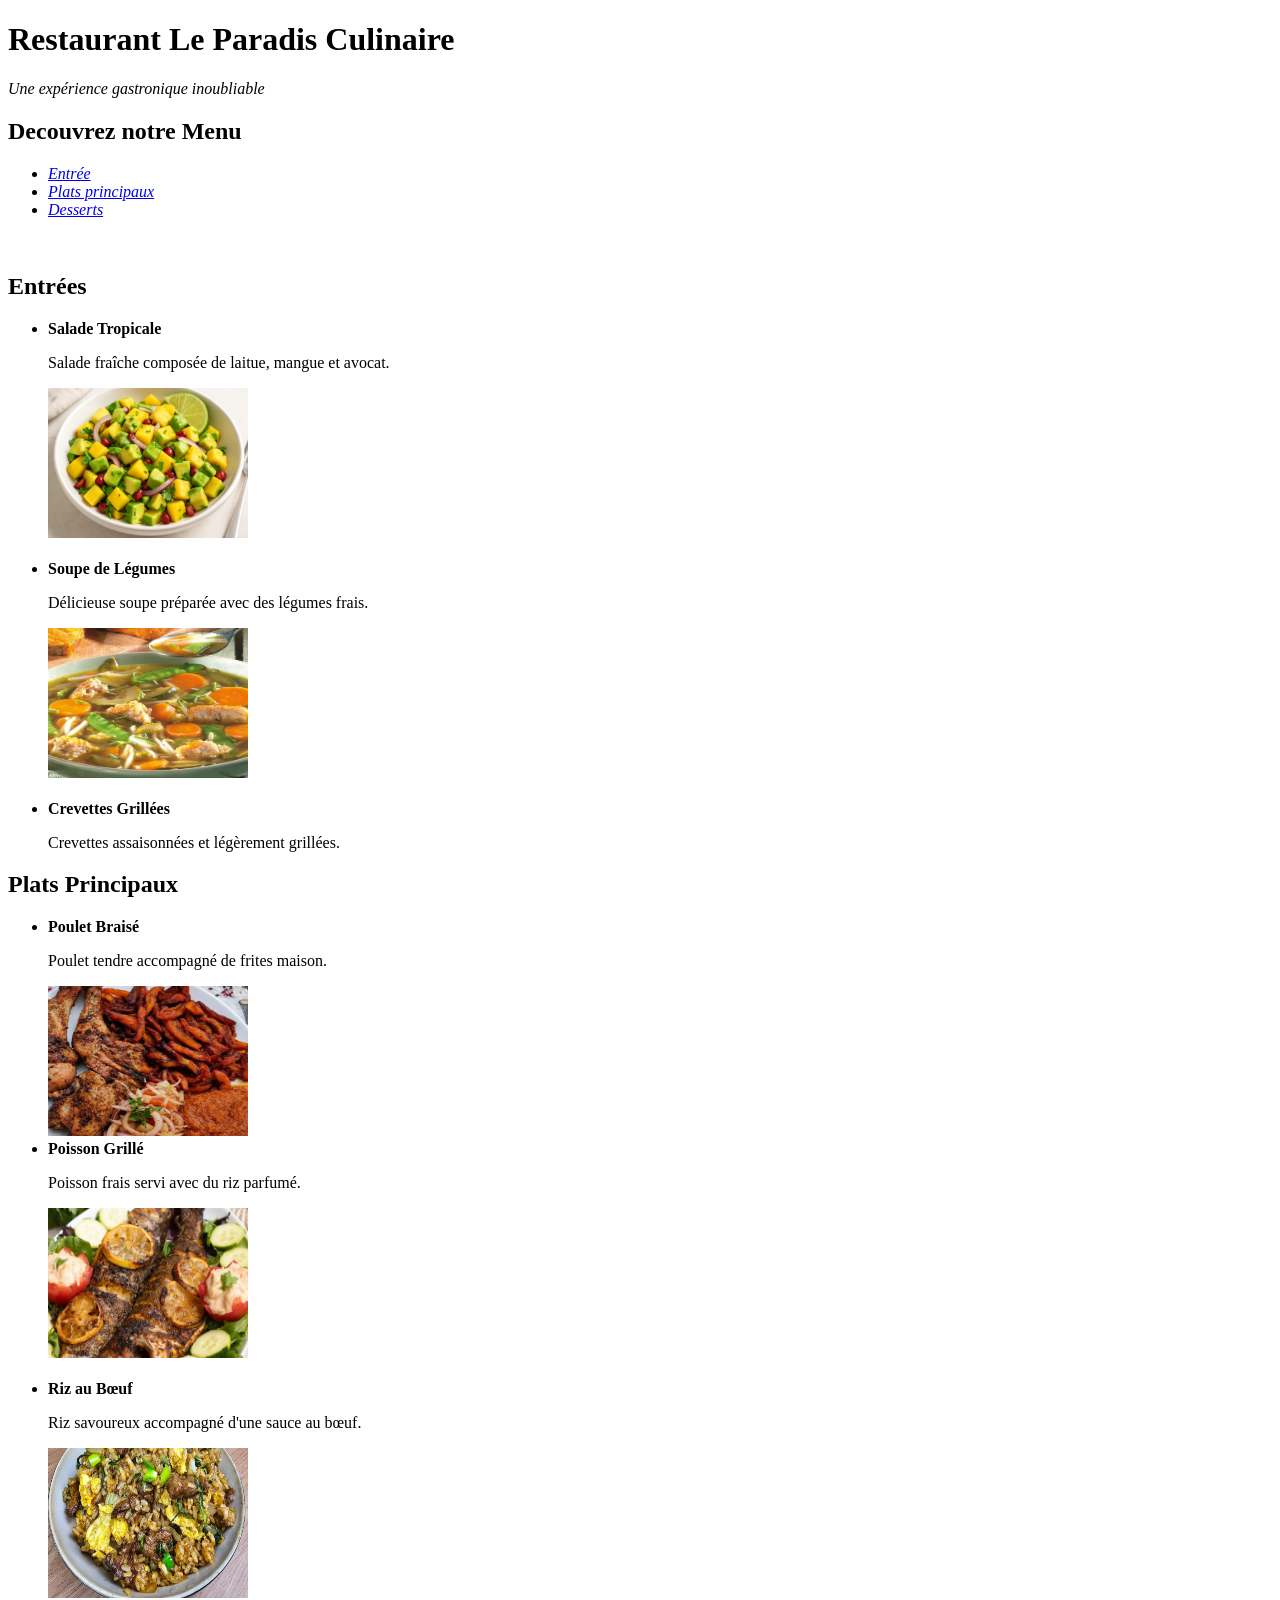
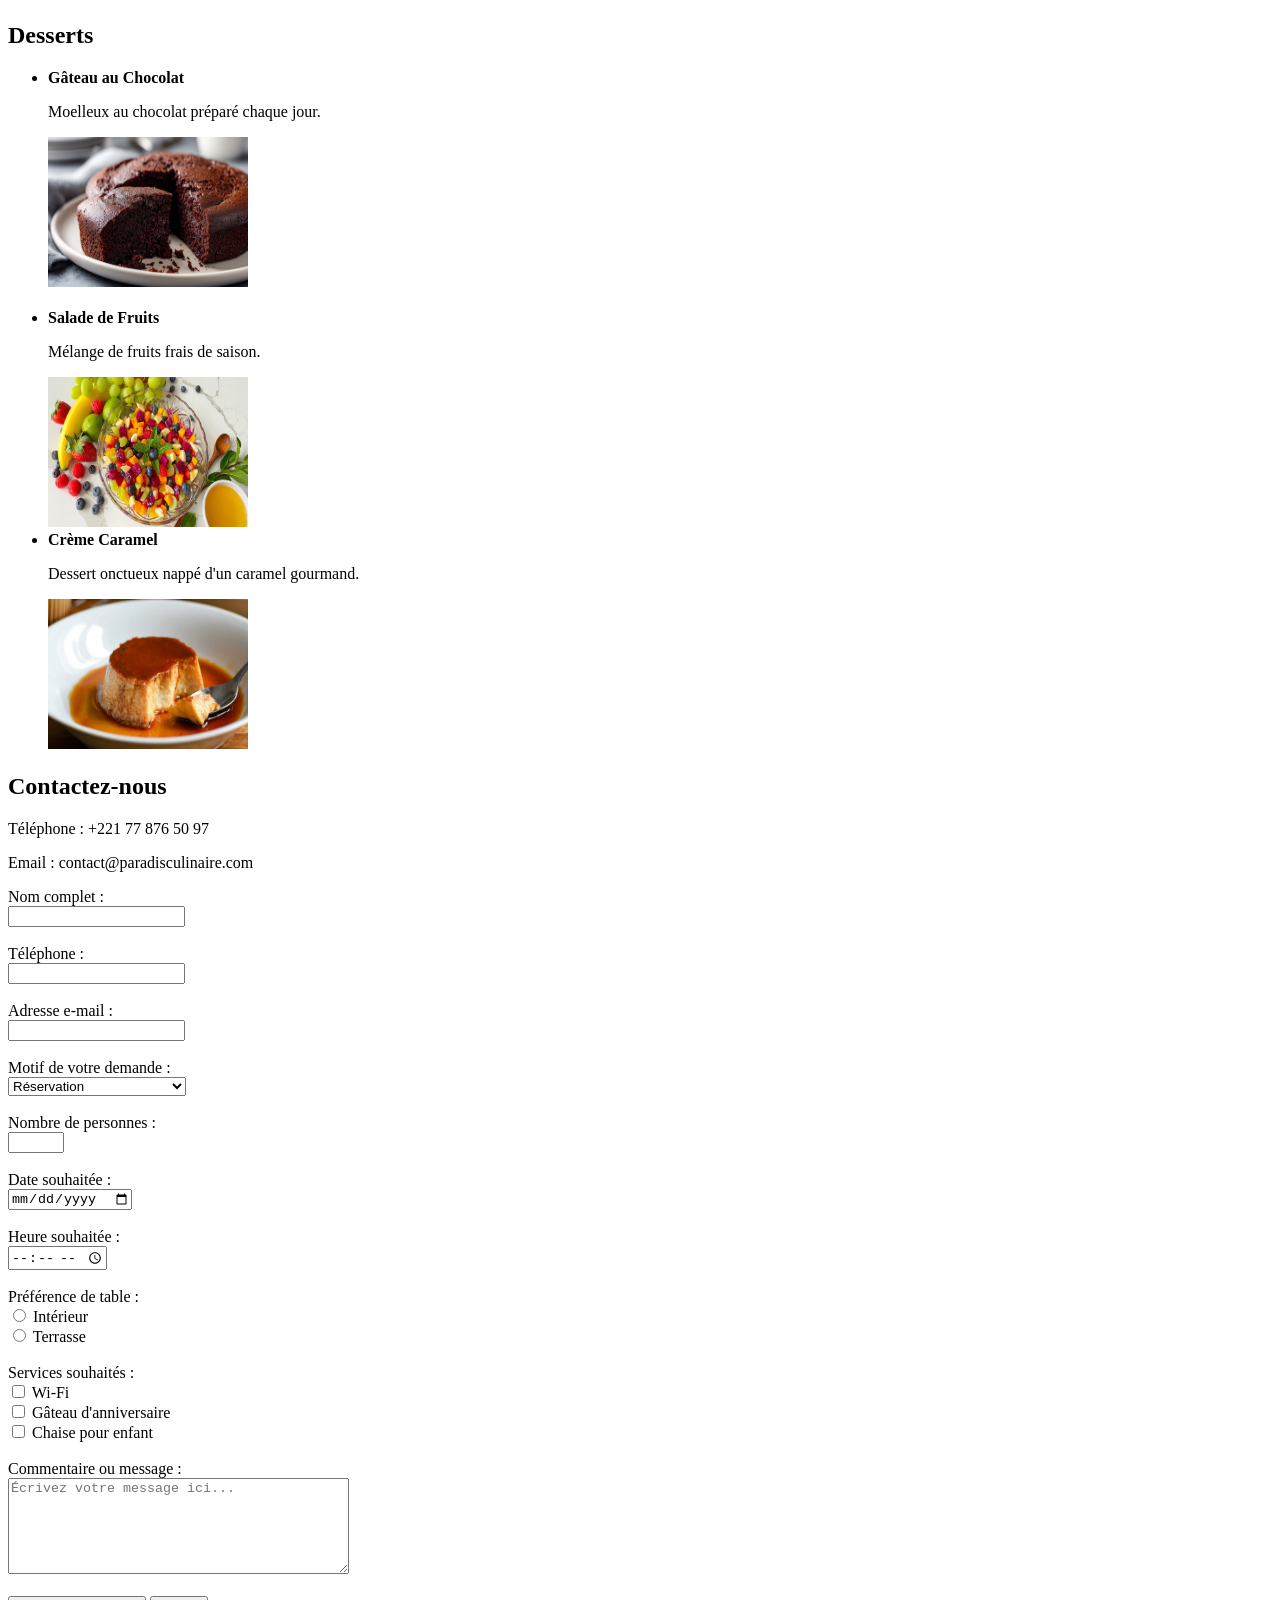
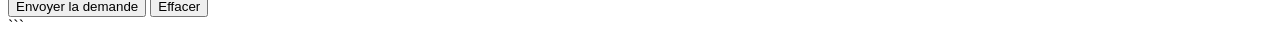
==== index.htm @ 418ba4bf "Mon 3em test" ====
<!DOCTYPE html>
<html lang="en">
<head>
    <meta charset="UTF-8">
    <meta name="viewport" content="width=device-width, initial-scale=1.0">
     <title>Restaurant Le Paradis Culinaire</title>
</head>

<body>

    <!-- Titre principal du restaurant -->
    <h1>Restaurant Le Paradis Culinaire</h1>
    <p><em>Une expérience gastronique inoubliable</em></p>
    

    <!-- La partie navigation -->
     <h2>Decouvrez notre Menu</h2>
        <ul>
            <li><a href="#entrées"><em>Entrée</em></a></li>
            <li><a href="#plats principaux"><em>Plats principaux</em></a></li>
            <li><a href="#desserts"><em>Desserts</em></a></li>
        </ul>

        
    <!-- première entrée -->
<br>
    <h2>Entrées</h2>

    <ul>
        <li>
            <strong>Salade Tropicale</strong><br>
            <p>Salade fraîche composée de laitue, mangue et avocat.</p>
        <img src="/salade mange avocat.jpg" width="200" height="150" alt="">
        </li>
<BR>
        <li>
            <strong>Soupe de Légumes</strong>
            <p>Délicieuse soupe préparée avec des légumes frais.</p>
        <img src="/soupe de legumes.jpg" width="200" height="150" alt="">
        </li>
<br>
        <li>
            <strong>Crevettes Grillées</strong>
            <p>Crevettes assaisonnées et légèrement grillées.</p>
        </li>
    </ul>

    <!-- deuxième entrée -->
    <h2>Plats Principaux</h2>

    <ul>
        <li>
            <strong>Poulet Braisé</strong>
            <p>Poulet tendre accompagné de frites maison.</p>
        <img src="/poulet braisé.jpg" width="200" height="150" alt="">
        </li>

        <li>
            <strong>Poisson Grillé</strong>
            <p>Poisson frais servi avec du riz parfumé.</p>
        <img src="/poisson grillé.jpg" width="200" height="150" alt="">
        </li>
        
        </li>

        <br>
        <li>
            <strong>Riz au Bœuf</strong>
            <p>Riz savoureux accompagné d'une sauce au bœuf.</p>
        <img src="/riz au boeuf.jpg" width="200" height="150" alt="">
        </li>
        </li>
    </ul>

    <!-- troisième entrée -->
    <h2>Desserts</h2>

    <ul>
        <li>
            <strong>Gâteau au Chocolat</strong>
            <p>Moelleux au chocolat préparé chaque jour.</p>
        <img src="/gateau au chocolat.jpg" width="200" height="150" alt="">
        </li>
        </li>
<br>
        <li>
            <strong>Salade de Fruits</strong>
            <p>Mélange de fruits frais de saison.</p>
        <img src="/salade fruit.jpg" width="200" height="150" alt="">
        </li>
        </li>

        <li>
            <strong>Crème Caramel</strong>
            <p>Dessert onctueux nappé d'un caramel gourmand.</p>
        <img src="/creme au lait.jpg" width="200" height="150" alt="">
        </li>
        </li>
    </ul>

    
    
</body>


<footer>

    <section>

        <h2>Contactez-nous</h2>

        <p>Téléphone : +221 77 876 50 97</p>
        <p>Email : contact@paradisculinaire.com</p>

        <form>

            <label for="nom">Nom complet :</label><br>
            <input type="text" id="nom" name="nom" required>

    

            <br><br>

            <label for="telephone">Téléphone :</label><br>
            <input type="tel" id="telephone" name="telephone">

            <br><br>

            <label for="email">Adresse e-mail :</label><br>
            <input type="email" id="email" name="email" required>

            <br><br>

            <label for="motif">Motif de votre demande :</label><br>

            <select id="motif" name="motif">

                <option>Réservation</option>

                <option>Demande d'information</option>

                <option>Anniversaire</option>

                <option>Organisation d'événement</option>

                <option>Autre</option>

            </select>

            <br><br>

            <label for="personnes">
                Nombre de personnes :
            </label><br>

            <input
                type="number"
                id="personnes"
                name="personnes"
                min="1"
                max="100"
            >

            <br><br>

            <label for="date">
                Date souhaitée :
            </label><br>

            <input
                type="date"
                id="date"
                name="date"
            >

            <br><br>

            <label for="heure">
                Heure souhaitée :
            </label><br>

            <input
                type="time"
                id="heure"
                name="heure"
            >

            <br><br>

            <label>
                Préférence de table :
            </label><br>

            <input
                type="radio"
                id="interieur"
                name="table"
                value="interieur"
            >

            <label for="interieur">
                Intérieur
            </label>

            <br>

            <input
                type="radio"
                id="terrasse"
                name="table"
                value="terrasse"
            >

            <label for="terrasse">
                Terrasse
            </label>

            <br><br>

            <label>
                Services souhaités :
            </label><br>

            <input
                type="checkbox"
                id="wifi"
                name="service"
                value="wifi"
            >

            <label for="wifi">
                Wi-Fi
            </label>

            <br>

            <input
                type="checkbox"
                id="anniversaire"
                name="service"
                value="anniversaire"
            >

            <label for="anniversaire">
                Gâteau d'anniversaire
            </label>

            <br>

            <input
                type="checkbox"
                id="enfant"
                name="service"
                value="enfant"
            >

            <label for="enfant">
                Chaise pour enfant
            </label>

            <br><br>

            <label for="commentaire">
                Commentaire ou message :
            </label><br>

            <textarea
                id="commentaire"
                name="commentaire"
                rows="6"
                cols="40"
                placeholder="Écrivez votre message ici..."
            ></textarea>

            <br><br>

            <input
                type="submit"
                value="Envoyer la demande">

            <input
                type="reset"
                value="Effacer"
            >

        </form>

    </section>

</footer>
```


</html>
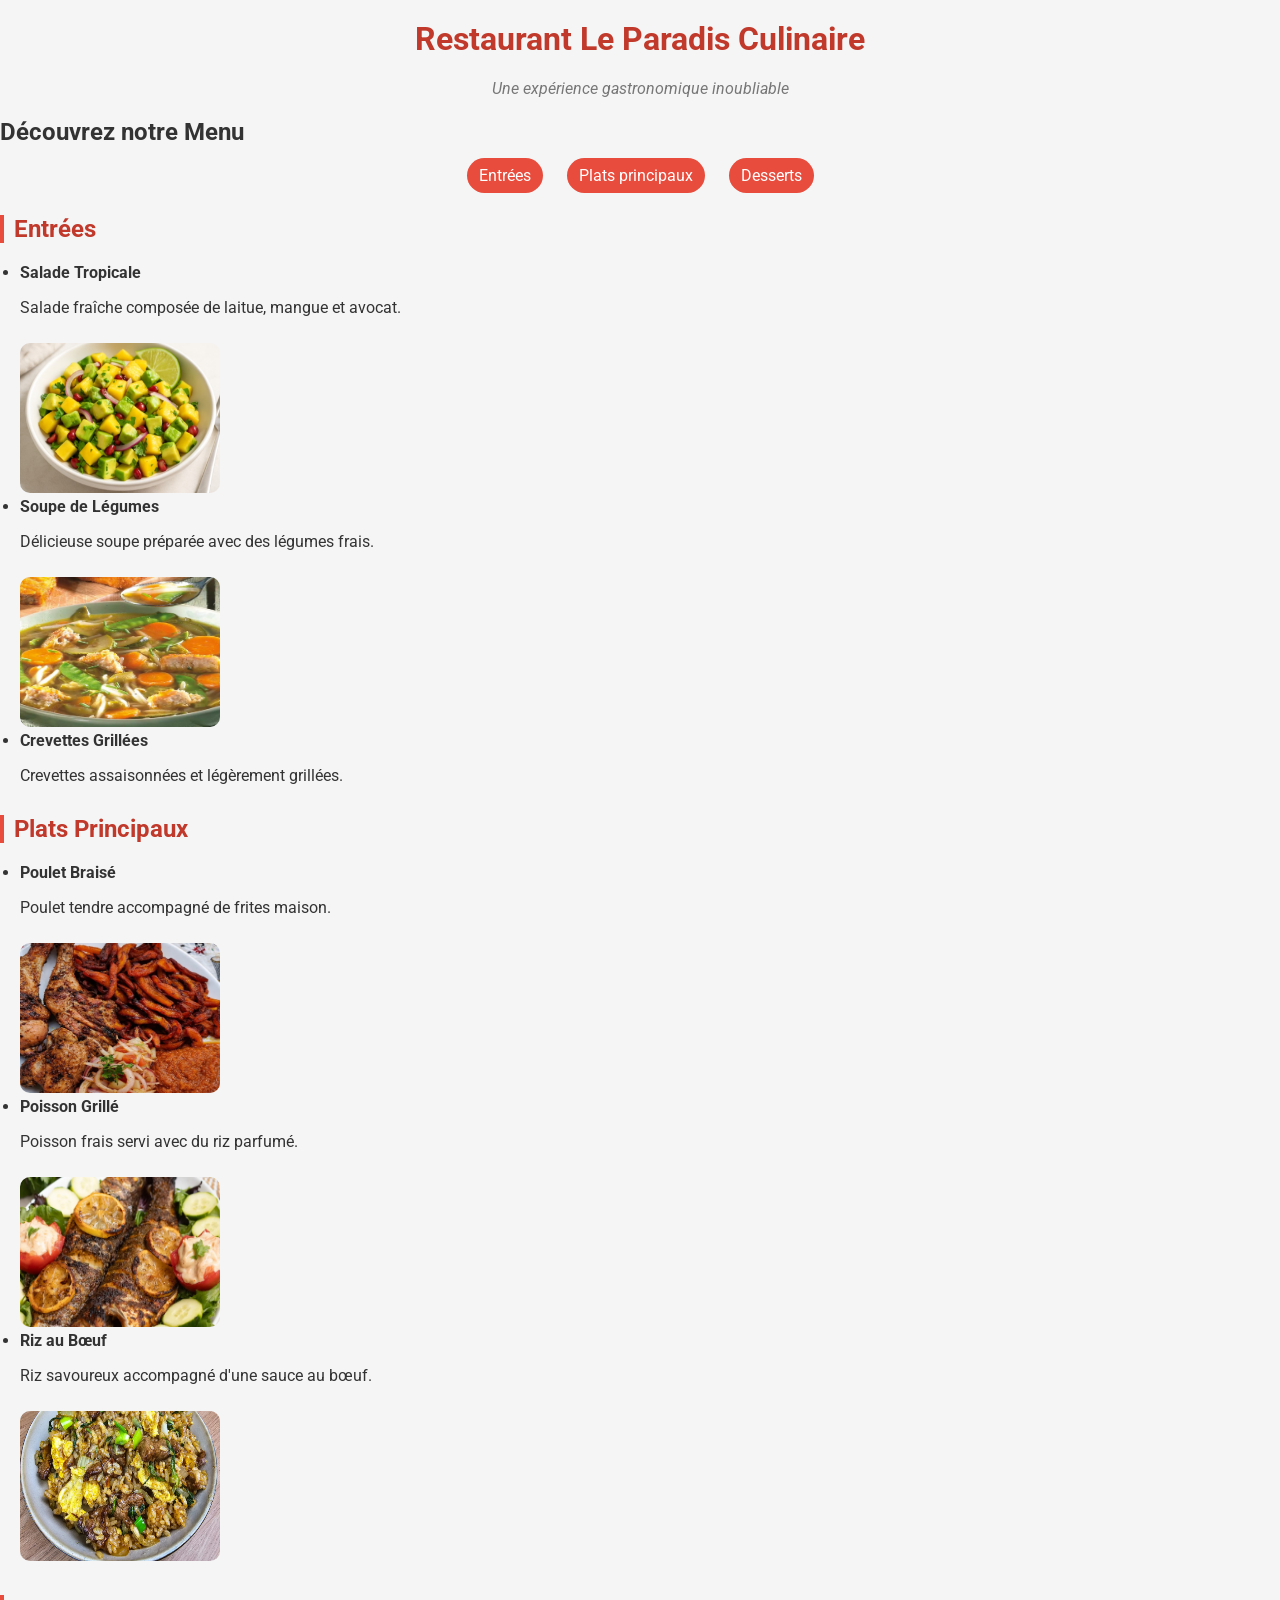
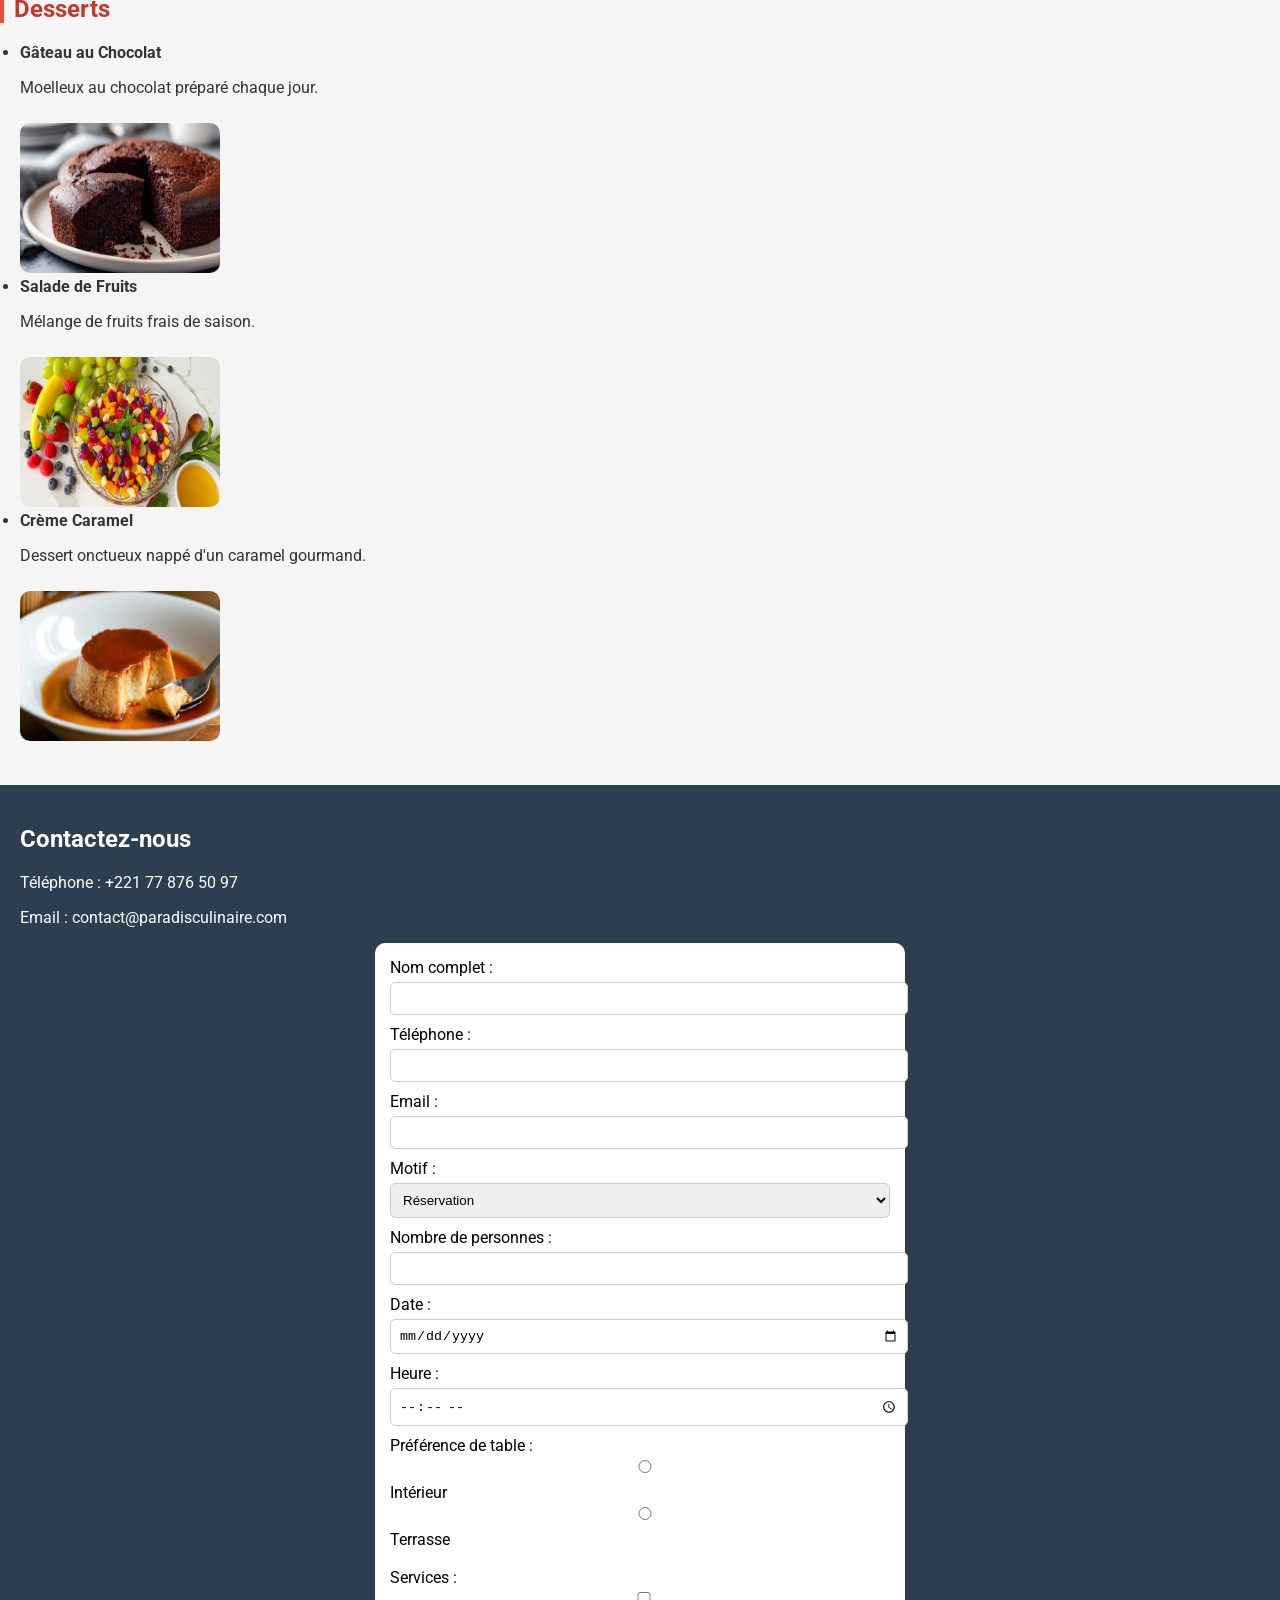
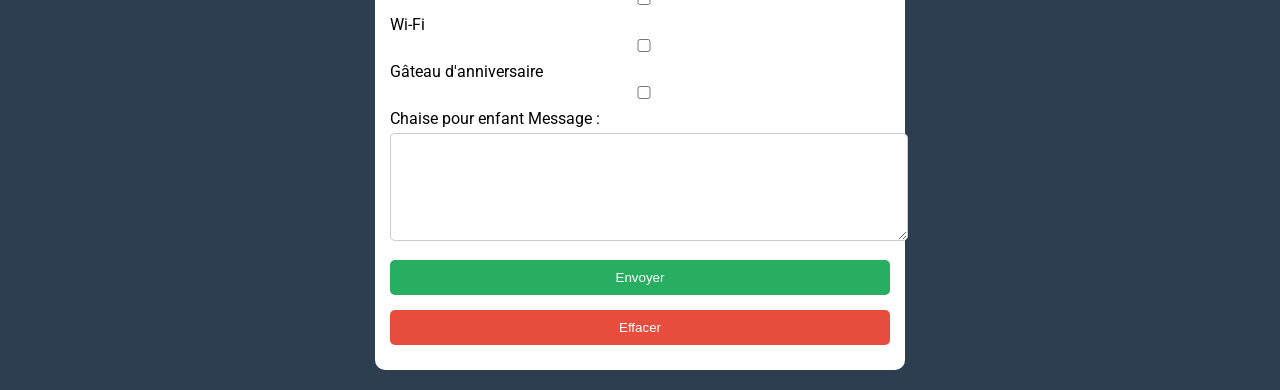
==== commit 2782e107: "Mon site restaurant" ====
--- a/index.htm
+++ b/index.htm
@@ -1,294 +1,165 @@
 <!DOCTYPE html>
-<html lang="en">
+<html lang="fr">
 <head>
     <meta charset="UTF-8">
     <meta name="viewport" content="width=device-width, initial-scale=1.0">
-     <title>Restaurant Le Paradis Culinaire</title>
+    <title>Restaurant Le Paradis Culinaire</title>
+    <link rel="stylesheet" href="styles.css">
 </head>
 
 <body>
+   
+<!-- Titre de la page -->
+<h1 id="resto" class="titre-principal">
+    Restaurant Le Paradis Culinaire
+</h1>
 
-    <!-- Titre principal du restaurant -->
-    <h1>Restaurant Le Paradis Culinaire</h1>
-    <p><em>Une expérience gastronique inoubliable</em></p>
-    
+<p class="culinaire sous-titre">
+    <em>Une expérience gastronomique inoubliable</em>
+</p>
 
-    <!-- La partie navigation -->
-     <h2>Decouvrez notre Menu</h2>
-        <ul>
-            <li><a href="#entrées"><em>Entrée</em></a></li>
-            <li><a href="#plats principaux"><em>Plats principaux</em></a></li>
-            <li><a href="#desserts"><em>Desserts</em></a></li>
-        </ul>
+<!-- Navigation -->
+<h2>Découvrez notre Menu</h2>
 
-        
-    <!-- première entrée -->
-<br>
-    <h2>Entrées</h2>
+<nav>
+    <ul>
+        <li><a href="#entrees">Entrées</a></li>
+        <li><a href="#plats-principaux">Plats principaux</a></li>
+        <li><a href="#desserts">Desserts</a></li>
+    </ul>
+</nav>
 
-    <ul>
-        <li>
-            <strong>Salade Tropicale</strong><br>
-            <p>Salade fraîche composée de laitue, mangue et avocat.</p>
+<!-- Entrées -->
+<h2 id="entrees" class="section-title">Entrées</h2>
+
+<ul>
+    <li>
+        <strong>Salade Tropicale</strong>
+        <p>Salade fraîche composée de laitue, mangue et avocat.</p>
         <img src="/salade mange avocat.jpg" width="200" height="150" alt="">
-        </li>
-<BR>
-        <li>
-            <strong>Soupe de Légumes</strong>
-            <p>Délicieuse soupe préparée avec des légumes frais.</p>
+    </li>
+
+    <li>
+        <strong>Soupe de Légumes</strong>
+        <p>Délicieuse soupe préparée avec des légumes frais.</p>
         <img src="/soupe de legumes.jpg" width="200" height="150" alt="">
-        </li>
-<br>
-        <li>
-            <strong>Crevettes Grillées</strong>
-            <p>Crevettes assaisonnées et légèrement grillées.</p>
-        </li>
-    </ul>
+    </li>
 
-    <!-- deuxième entrée -->
-    <h2>Plats Principaux</h2>
+    <li>
+        <strong>Crevettes Grillées</strong>
+        <p>Crevettes assaisonnées et légèrement grillées.</p>
+    </li>
+</ul>
 
-    <ul>
-        <li>
-            <strong>Poulet Braisé</strong>
-            <p>Poulet tendre accompagné de frites maison.</p>
+<!-- Plats principaux -->
+<h2 id="plats-principaux" class="section-title">Plats Principaux</h2>
+
+<ul>
+    <li>
+        <strong>Poulet Braisé</strong>
+        <p>Poulet tendre accompagné de frites maison.</p>
         <img src="/poulet braisé.jpg" width="200" height="150" alt="">
-        </li>
+    </li>
 
-        <li>
-            <strong>Poisson Grillé</strong>
-            <p>Poisson frais servi avec du riz parfumé.</p>
+    <li>
+        <strong>Poisson Grillé</strong>
+        <p>Poisson frais servi avec du riz parfumé.</p>
         <img src="/poisson grillé.jpg" width="200" height="150" alt="">
-        </li>
-        
-        </li>
+    </li>
 
-        <br>
-        <li>
-            <strong>Riz au Bœuf</strong>
-            <p>Riz savoureux accompagné d'une sauce au bœuf.</p>
+    <li>
+        <strong>Riz au Bœuf</strong>
+        <p>Riz savoureux accompagné d'une sauce au bœuf.</p>
         <img src="/riz au boeuf.jpg" width="200" height="150" alt="">
-        </li>
-        </li>
-    </ul>
+    </li>
+</ul>
 
-    <!-- troisième entrée -->
-    <h2>Desserts</h2>
+<!-- Les desserts -->
+<h2 id="desserts" class="section-title">Desserts</h2>
 
-    <ul>
-        <li>
-            <strong>Gâteau au Chocolat</strong>
-            <p>Moelleux au chocolat préparé chaque jour.</p>
+<ul>
+    <li>
+        <strong>Gâteau au Chocolat</strong>
+        <p>Moelleux au chocolat préparé chaque jour.</p>
         <img src="/gateau au chocolat.jpg" width="200" height="150" alt="">
-        </li>
-        </li>
-<br>
-        <li>
-            <strong>Salade de Fruits</strong>
-            <p>Mélange de fruits frais de saison.</p>
+    </li>
+
+    <li>
+        <strong>Salade de Fruits</strong>
+        <p>Mélange de fruits frais de saison.</p>
         <img src="/salade fruit.jpg" width="200" height="150" alt="">
-        </li>
-        </li>
+    </li>
 
-        <li>
-            <strong>Crème Caramel</strong>
-            <p>Dessert onctueux nappé d'un caramel gourmand.</p>
+    <li>
+        <strong>Crème Caramel</strong>
+        <p>Dessert onctueux nappé d'un caramel gourmand.</p>
         <img src="/creme au lait.jpg" width="200" height="150" alt="">
-        </li>
-        </li>
-    </ul>
+    </li>
+</ul>
 
-    
-    
-</body>
-
-
+<!-- Pied de la page -->
 <footer>
 
-    <section>
+<section>
 
-        <h2>Contactez-nous</h2>
+    <h2>Contactez-nous</h2>
 
-        <p>Téléphone : +221 77 876 50 97</p>
-        <p>Email : contact@paradisculinaire.com</p>
+    <p>Téléphone : +221 77 876 50 97</p>
+    <p>Email : contact@paradisculinaire.com</p>
 
-        <form>
+    <form>
 
-            <label for="nom">Nom complet :</label><br>
-            <input type="text" id="nom" name="nom" required>
+        <label>Nom complet :</label>
+        <input type="text" required>
 
-    
+        <label>Téléphone :</label>
+        <input type="tel">
 
-            <br><br>
+        <label>Email :</label>
+        <input type="email" required>
 
-            <label for="telephone">Téléphone :</label><br>
-            <input type="tel" id="telephone" name="telephone">
+        <label>Motif :</label>
+        <select>
+            <option>Réservation</option>
+            <option>Demande d'information</option>
+            <option>Anniversaire</option>
+            <option>Organisation d'événement</option>
+            <option>Autre</option>
+        </select>
 
-            <br><br>
+        <label>Nombre de personnes :</label>
+        <input type="number" min="1" max="100">
 
-            <label for="email">Adresse e-mail :</label><br>
-            <input type="email" id="email" name="email" required>
+        <label>Date :</label>
+        <input type="date">
 
-            <br><br>
+        <label>Heure :</label>
+        <input type="time">
 
-            <label for="motif">Motif de votre demande :</label><br>
+        <label>Préférence de table :</label><br>
 
-            <select id="motif" name="motif">
+        <input type="radio" name="table"> Intérieur
+        <input type="radio" name="table"> Terrasse
 
-                <option>Réservation</option>
+        <br><br>
 
-                <option>Demande d'information</option>
+        <label>Services :</label><br>
 
-                <option>Anniversaire</option>
+        <input type="checkbox"> Wi-Fi
+        <input type="checkbox"> Gâteau d'anniversaire
+        <input type="checkbox"> Chaise pour enfant
 
-                <option>Organisation d'événement</option>
+        <label>Message :</label>
+        <textarea rows="6" cols="40"></textarea>
 
-                <option>Autre</option>
+        <input type="submit" value="Envoyer">
+        <input type="reset" value="Effacer">
 
-            </select>
+    </form>
 
-            <br><br>
-
-            <label for="personnes">
-                Nombre de personnes :
-            </label><br>
-
-            <input
-                type="number"
-                id="personnes"
-                name="personnes"
-                min="1"
-                max="100"
-            >
-
-            <br><br>
-
-            <label for="date">
-                Date souhaitée :
-            </label><br>
-
-            <input
-                type="date"
-                id="date"
-                name="date"
-            >
-
-            <br><br>
-
-            <label for="heure">
-                Heure souhaitée :
-            </label><br>
-
-            <input
-                type="time"
-                id="heure"
-                name="heure"
-            >
-
-            <br><br>
-
-            <label>
-                Préférence de table :
-            </label><br>
-
-            <input
-                type="radio"
-                id="interieur"
-                name="table"
-                value="interieur"
-            >
-
-            <label for="interieur">
-                Intérieur
-            </label>
-
-            <br>
-
-            <input
-                type="radio"
-                id="terrasse"
-                name="table"
-                value="terrasse"
-            >
-
-            <label for="terrasse">
-                Terrasse
-            </label>
-
-            <br><br>
-
-            <label>
-                Services souhaités :
-            </label><br>
-
-            <input
-                type="checkbox"
-                id="wifi"
-                name="service"
-                value="wifi"
-            >
-
-            <label for="wifi">
-                Wi-Fi
-            </label>
-
-            <br>
-
-            <input
-                type="checkbox"
-                id="anniversaire"
-                name="service"
-                value="anniversaire"
-            >
-
-            <label for="anniversaire">
-                Gâteau d'anniversaire
-            </label>
-
-            <br>
-
-            <input
-                type="checkbox"
-                id="enfant"
-                name="service"
-                value="enfant"
-            >
-
-            <label for="enfant">
-                Chaise pour enfant
-            </label>
-
-            <br><br>
-
-            <label for="commentaire">
-                Commentaire ou message :
-            </label><br>
-
-            <textarea
-                id="commentaire"
-                name="commentaire"
-                rows="6"
-                cols="40"
-                placeholder="Écrivez votre message ici..."
-            ></textarea>
-
-            <br><br>
-
-            <input
-                type="submit"
-                value="Envoyer la demande">
-
-            <input
-                type="reset"
-                value="Effacer"
-            >
-
-        </form>
-
-    </section>
+</section>
 
 </footer>
-```
 
-
+</body>
 </html>
--- a/styles.css
+++ b/styles.css
@@ -0,0 +1,112 @@
+
+/* POLICE ROBOTO */
+@import url('https://fonts.googleapis.com/css2?family=Roboto&display=swap');
+
+/* STYLE GLOBAL */
+body {
+    font-family: "Roboto", sans-serif;
+    margin: 0;
+    padding: 0;
+    background-color: #f5f5f5;
+    color: #333;
+}
+
+/* TITRE PRINCIPAL */
+.titre-principal {
+    text-align: center;
+    color: #c0392b;
+    margin-top: 20px;
+}
+
+/* SOUS-TITRE */
+.sous-titre {
+    text-align: center;
+    color: #777;
+    margin-bottom: 20px;
+}
+
+/* NAVIGATION INLINE */
+nav ul {
+    list-style: none;
+    text-align: center;
+    padding: 0;
+}
+
+nav ul li {
+    display: inline;
+    margin: 0 10px;
+}
+
+nav ul li a {
+    text-decoration: none;
+    background-color: #e74c3c;
+    color: white;
+    padding: 8px 12px;
+    border-radius: 20px;
+}
+
+/* TITRES SECTIONS */
+.section-title {
+    color: #c0392b;
+    margin-top: 30px;
+    border-left: 4px solid #e74c3c;
+    padding-left: 10px;
+}
+
+/* LISTES */
+ul {
+    padding-left: 20px;
+}
+
+/* IMAGES */
+img {
+    border-radius: 10px;
+    margin-top: 10px;
+}
+
+/* FOOTER */
+footer {
+    background-color: #2c3e50;
+    color: white;
+    padding: 20px;
+    margin-top: 40px;
+}
+
+/* FORMULAIRE */
+footer form {
+    background-color: white;
+    color: black;
+    padding: 15px;
+    border-radius: 10px;
+    max-width: 500px;
+    margin: auto;
+}
+
+/* CHAMPS */
+footer input,
+footer select,
+footer textarea {
+    width: 100%;
+    padding: 8px;
+    margin-top: 5px;
+    margin-bottom: 10px;
+    border: 1px solid #ccc;
+    border-radius: 5px;
+}
+
+/* BOUTONS */
+footer input[type="submit"] {
+    background-color: #27ae60;
+    color: white;
+    border: none;
+    padding: 10px;
+    cursor: pointer;
+}
+
+footer input[type="reset"] {
+    background-color: #e74c3c;
+    color: white;
+    border: none;
+    padding: 10px;
+    cursor: pointer;
+}
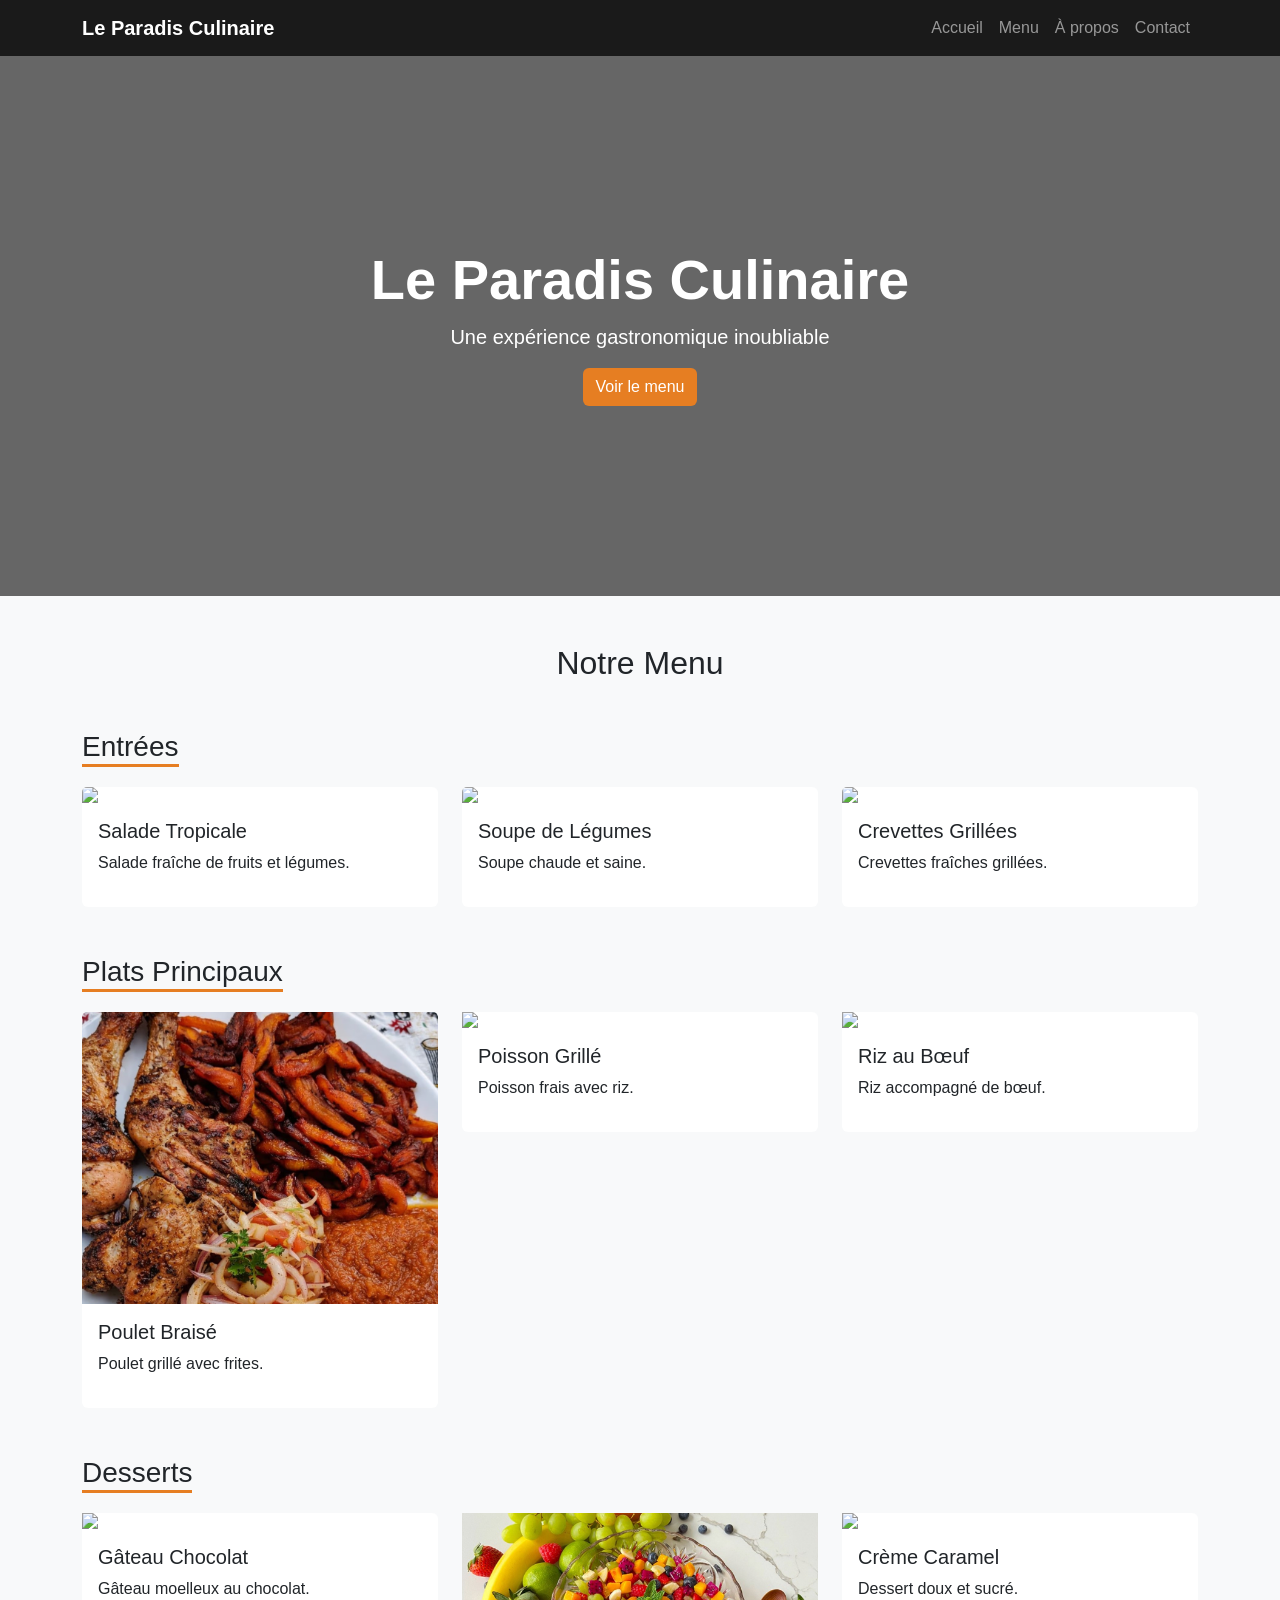
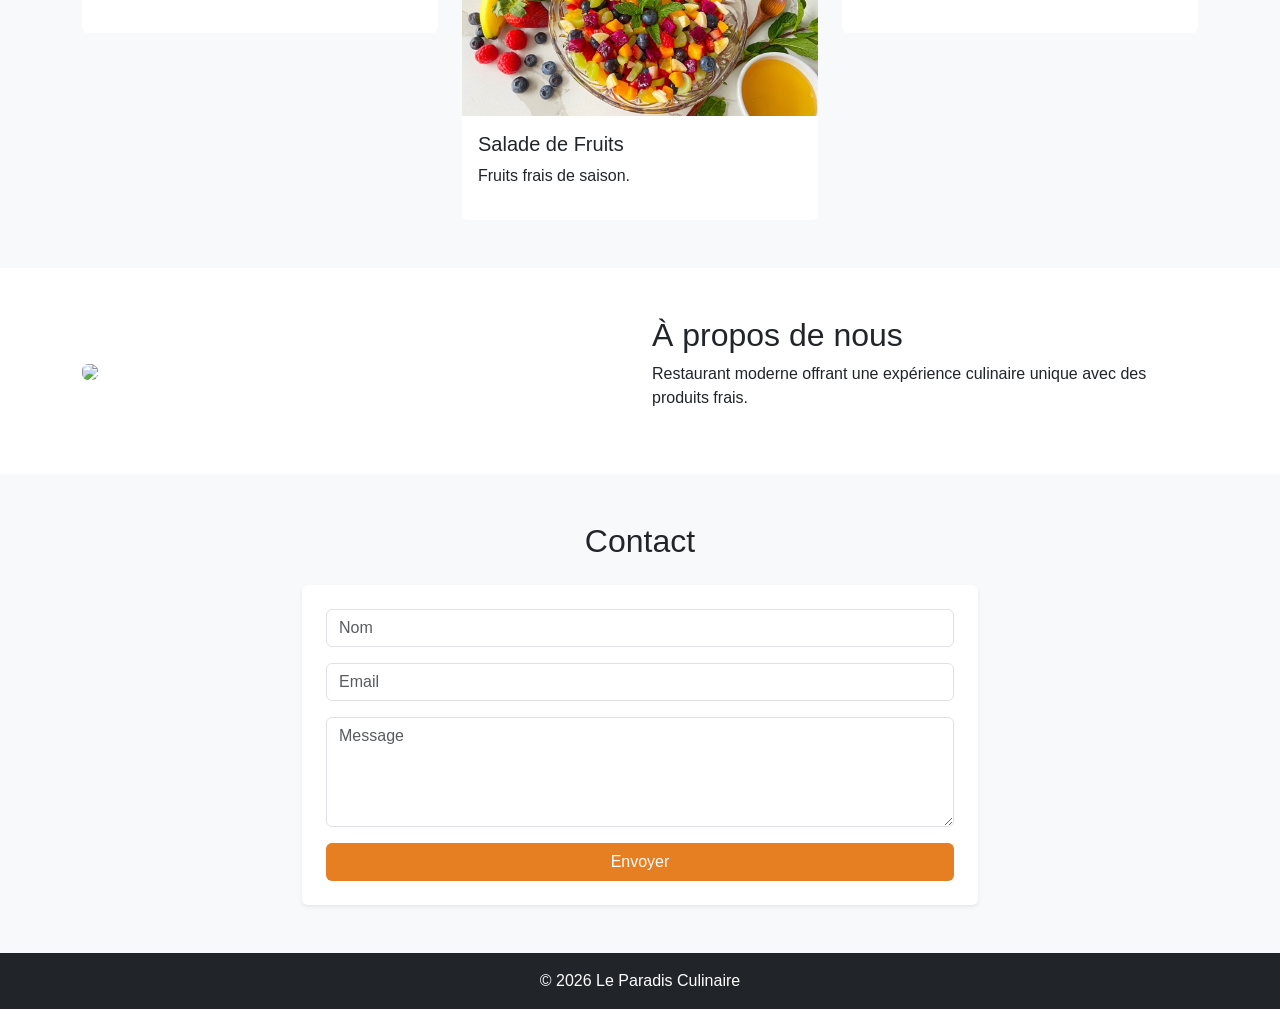
==== commit 17b95edf: "test5" ====
--- a/index.htm
+++ b/index.htm
@@ -3,163 +3,208 @@
 <head>
     <meta charset="UTF-8">
     <meta name="viewport" content="width=device-width, initial-scale=1.0">
-    <title>Restaurant Le Paradis Culinaire</title>
+    <title>Le Paradis Culinaire</title>
+
+    <!-- Bootstrap -->
+    <link href="https://cdn.jsdelivr.net/npm/bootstrap@5.3.3/dist/css/bootstrap.min.css" rel="stylesheet">
+
+    <!-- CSS personnel -->
     <link rel="stylesheet" href="styles.css">
 </head>
 
 <body>
-   
-<!-- Titre de la page -->
-<h1 id="resto" class="titre-principal">
-    Restaurant Le Paradis Culinaire
-</h1>
-
-<p class="culinaire sous-titre">
-    <em>Une expérience gastronomique inoubliable</em>
-</p>
-
-<!-- Navigation -->
-<h2>Découvrez notre Menu</h2>
-
-<nav>
-    <ul>
-        <li><a href="#entrees">Entrées</a></li>
-        <li><a href="#plats-principaux">Plats principaux</a></li>
-        <li><a href="#desserts">Desserts</a></li>
-    </ul>
+
+<!-- NAVBAR -->
+<nav class="navbar navbar-expand-lg navbar-dark bg-dark sticky-top">
+    <div class="container">
+        <a class="navbar-brand fw-bold" href="#hero">Le Paradis Culinaire</a>
+
+        <button class="navbar-toggler" type="button" data-bs-toggle="collapse" data-bs-target="#menuNav">
+            <span class="navbar-toggler-icon"></span>
+        </button>
+
+        <div class="collapse navbar-collapse" id="menuNav">
+            <ul class="navbar-nav ms-auto">
+                <li class="nav-item"><a class="nav-link" href="#hero">Accueil</a></li>
+                <li class="nav-item"><a class="nav-link" href="#menu">Menu</a></li>
+                <li class="nav-item"><a class="nav-link" href="#about">À propos</a></li>
+                <li class="nav-item"><a class="nav-link" href="#contact">Contact</a></li>
+            </ul>
+        </div>
+    </div>
 </nav>
 
-<!-- Entrées -->
-<h2 id="entrees" class="section-title">Entrées</h2>
-
-<ul>
-    <li>
-        <strong>Salade Tropicale</strong>
-        <p>Salade fraîche composée de laitue, mangue et avocat.</p>
-        <img src="/salade mange avocat.jpg" width="200" height="150" alt="">
-    </li>
-
-    <li>
-        <strong>Soupe de Légumes</strong>
-        <p>Délicieuse soupe préparée avec des légumes frais.</p>
-        <img src="/soupe de legumes.jpg" width="200" height="150" alt="">
-    </li>
-
-    <li>
-        <strong>Crevettes Grillées</strong>
-        <p>Crevettes assaisonnées et légèrement grillées.</p>
-    </li>
-</ul>
-
-<!-- Plats principaux -->
-<h2 id="plats-principaux" class="section-title">Plats Principaux</h2>
-
-<ul>
-    <li>
-        <strong>Poulet Braisé</strong>
-        <p>Poulet tendre accompagné de frites maison.</p>
-        <img src="/poulet braisé.jpg" width="200" height="150" alt="">
-    </li>
-
-    <li>
-        <strong>Poisson Grillé</strong>
-        <p>Poisson frais servi avec du riz parfumé.</p>
-        <img src="/poisson grillé.jpg" width="200" height="150" alt="">
-    </li>
-
-    <li>
-        <strong>Riz au Bœuf</strong>
-        <p>Riz savoureux accompagné d'une sauce au bœuf.</p>
-        <img src="/riz au boeuf.jpg" width="200" height="150" alt="">
-    </li>
-</ul>
-
-<!-- Les desserts -->
-<h2 id="desserts" class="section-title">Desserts</h2>
-
-<ul>
-    <li>
-        <strong>Gâteau au Chocolat</strong>
-        <p>Moelleux au chocolat préparé chaque jour.</p>
-        <img src="/gateau au chocolat.jpg" width="200" height="150" alt="">
-    </li>
-
-    <li>
-        <strong>Salade de Fruits</strong>
-        <p>Mélange de fruits frais de saison.</p>
-        <img src="/salade fruit.jpg" width="200" height="150" alt="">
-    </li>
-
-    <li>
-        <strong>Crème Caramel</strong>
-        <p>Dessert onctueux nappé d'un caramel gourmand.</p>
-        <img src="/creme au lait.jpg" width="200" height="150" alt="">
-    </li>
-</ul>
-
-<!-- Pied de la page -->
-<footer>
-
-<section>
-
-    <h2>Contactez-nous</h2>
-
-    <p>Téléphone : +221 77 876 50 97</p>
-    <p>Email : contact@paradisculinaire.com</p>
-
-    <form>
-
-        <label>Nom complet :</label>
-        <input type="text" required>
-
-        <label>Téléphone :</label>
-        <input type="tel">
-
-        <label>Email :</label>
-        <input type="email" required>
-
-        <label>Motif :</label>
-        <select>
-            <option>Réservation</option>
-            <option>Demande d'information</option>
-            <option>Anniversaire</option>
-            <option>Organisation d'événement</option>
-            <option>Autre</option>
-        </select>
-
-        <label>Nombre de personnes :</label>
-        <input type="number" min="1" max="100">
-
-        <label>Date :</label>
-        <input type="date">
-
-        <label>Heure :</label>
-        <input type="time">
-
-        <label>Préférence de table :</label><br>
-
-        <input type="radio" name="table"> Intérieur
-        <input type="radio" name="table"> Terrasse
-
-        <br><br>
-
-        <label>Services :</label><br>
-
-        <input type="checkbox"> Wi-Fi
-        <input type="checkbox"> Gâteau d'anniversaire
-        <input type="checkbox"> Chaise pour enfant
-
-        <label>Message :</label>
-        <textarea rows="6" cols="40"></textarea>
-
-        <input type="submit" value="Envoyer">
-        <input type="reset" value="Effacer">
-
-    </form>
-
+<!-- HERO -->
+<header id="hero" class="hero-section d-flex align-items-center text-center text-white">
+    <div class="container">
+        <h1 class="display-4 fw-bold">Le Paradis Culinaire</h1>
+        <p class="lead">Une expérience gastronomique inoubliable</p>
+        <a href="#menu" class="btn btn-custom">Voir le menu</a>
+    </div>
+</header>
+
+<!-- MENU -->
+<section id="menu" class="py-5 bg-light">
+    <div class="container">
+
+        <h2 class="text-center mb-5">Notre Menu</h2>
+
+        <!-- Entrées -->
+        <h3 class="section-title">Entrées</h3>
+        <div class="row g-4 mb-5">
+
+            <div class="col-md-4">
+                <div class="card">
+                    <img src="https://images.unsplash.com/photo-1551218808-94e220e084d2" class="card-img-top">
+                    <div class="card-body">
+                        <h5 class="card-title">Salade Tropicale</h5>
+                        <p>Salade fraîche de fruits et légumes.</p>
+                    </div>
+                </div>
+            </div>
+
+            <div class="col-md-4">
+                <div class="card">
+                    <img src="https://images.unsplash.com/photo-1543353071-10c8ba85a904" class="card-img-top">
+                    <div class="card-body">
+                        <h5 class="card-title">Soupe de Légumes</h5>
+                        <p>Soupe chaude et saine.</p>
+                    </div>
+                </div>
+            </div>
+
+            <div class="col-md-4">
+                <div class="card">
+                    <img src="https://images.unsplash.com/photo-1562967916-eb82221dfb92" class="card-img-top">
+                    <div class="card-body">
+                        <h5 class="card-title">Crevettes Grillées</h5>
+                        <p>Crevettes fraîches grillées.</p>
+                    </div>
+                </div>
+            </div>
+
+        </div>
+
+        <!-- Plats -->
+        <h3 class="section-title">Plats Principaux</h3>
+        <div class="row g-4 mb-5">
+
+            <div class="col-md-4">
+                <div class="card">
+                    <img src="/poulet braisé.jpg" class="card-img-top">
+                    <div class="card-body">
+                        <h5 class="card-title">Poulet Braisé</h5>
+                        <p>Poulet grillé avec frites.</p>
+                    </div>
+                </div>
+            </div>
+
+            <div class="col-md-4">
+                <div class="card">
+                    <img src="https://images.unsplash.com/photo-1519708227418-c8fd9a32b7a2">
+                    <div class="card-body">
+                        <h5 class="card-title">Poisson Grillé</h5>
+                        <p>Poisson frais avec riz.</p>
+                    </div>
+                </div>
+            </div>
+
+            <div class="col-md-4">
+                <div class="card">
+                    <img src="https://images.unsplash.com/photo-1555939594-58d7cb561ad1">
+                    <div class="card-body">
+                        <h5 class="card-title">Riz au Bœuf</h5>
+                        <p>Riz accompagné de bœuf.</p>
+                    </div>
+                </div>
+            </div>
+
+        </div>
+
+        <!-- Desserts -->
+        <h3 class="section-title">Desserts</h3>
+        <div class="row g-4">
+
+            <div class="col-md-4">
+                <div class="card">
+                    <img src="https://images.unsplash.com/photo-1578985545062-69928b1d9587">
+                    <div class="card-body">
+                        <h5 class="card-title">Gâteau Chocolat</h5>
+                        <p>Gâteau moelleux au chocolat.</p>
+                    </div>
+                </div>
+            </div>
+
+            <div class="col-md-4">
+                <div class="card">
+                    <img src="/salade fruit.jpg">
+                    <div class="card-body">
+                        <h5 class="card-title">Salade de Fruits</h5>
+                        <p>Fruits frais de saison.</p>
+                    </div>
+                </div>
+            </div>
+
+            <div class="col-md-4">
+                <div class="card">
+                    <img src="https://images.unsplash.com/photo-1563805042-7684c019e1cb">
+                    <div class="card-body">
+                        <h5 class="card-title">Crème Caramel</h5>
+                        <p>Dessert doux et sucré.</p>
+                    </div>
+                </div>
+            </div>
+
+        </div>
+
+    </div>
 </section>
 
+<!-- ABOUT -->
+<section id="about" class="py-5">
+    <div class="container">
+        <div class="row align-items-center">
+
+            <div class="col-md-6">
+                <img src="https://images.unsplash.com/photo-1414235077428-338989a2e8c0" class="img-fluid rounded">
+            </div>
+
+            <div class="col-md-6">
+                <h2>À propos de nous</h2>
+                <p>Restaurant moderne offrant une expérience culinaire unique avec des produits frais.</p>
+            </div>
+
+        </div>
+    </div>
+</section>
+
+<!-- CONTACT -->
+<section id="contact" class="py-5 bg-light">
+    <div class="container" style="max-width:700px">
+
+        <h2 class="text-center mb-4">Contact</h2>
+
+        <form class="p-4 bg-white shadow-sm rounded">
+
+            <input class="form-control mb-3" type="text" placeholder="Nom">
+
+            <input class="form-control mb-3" type="email" placeholder="Email">
+
+            <textarea class="form-control mb-3" rows="4" placeholder="Message"></textarea>
+
+            <button class="btn btn-custom w-100">Envoyer</button>
+
+        </form>
+
+    </div>
+</section>
+
+<!-- FOOTER -->
+<footer class="bg-dark text-white text-center py-3">
+    <p class="mb-0">© 2026 Le Paradis Culinaire</p>
 </footer>
+
+<script src="https://cdn.jsdelivr.net/npm/bootstrap@5.3.3/dist/js/bootstrap.bundle.min.js"></script>
 
 </body>
 </html>
--- a/styles.css
+++ b/styles.css
@@ -1,112 +1,45 @@
-
-/* POLICE ROBOTO */
-@import url('https://fonts.googleapis.com/css2?family=Roboto&display=swap');
-
-/* STYLE GLOBAL */
 body {
-    font-family: "Roboto", sans-serif;
-    margin: 0;
-    padding: 0;
-    background-color: #f5f5f5;
-    color: #333;
+    font-family: Arial, sans-serif;
 }
 
-/* TITRE PRINCIPAL */
-.titre-principal {
-    text-align: center;
-    color: #c0392b;
-    margin-top: 20px;
+/* NAVBAR */
+.navbar {
+    background-color: #1a1a1a !important;
 }
 
-/* SOUS-TITRE */
-.sous-titre {
+/* HERO */
+.hero-section {
+    background: linear-gradient(rgba(0,0,0,0.6),rgba(0,0,0,0.6)),
+    url('https://images.unsplash.com/photo-1504674900247-0877df9cc836') center/cover;
+    height: 60vh;
+    color: white;
     text-align: center;
-    color: #777;
+}
+
+/* TITRES */
+.section-title {
+    border-bottom: 3px solid #e67e22;
+    display: inline-block;
     margin-bottom: 20px;
 }
 
-/* NAVIGATION INLINE */
-nav ul {
-    list-style: none;
-    text-align: center;
-    padding: 0;
+/* CARTES */
+.card {
+    border: none;
+    transition: 0.3s;
 }
 
-nav ul li {
-    display: inline;
-    margin: 0 10px;
+.card:hover {
+    transform: translateY(-5px);
 }
 
-nav ul li a {
-    text-decoration: none;
-    background-color: #e74c3c;
+/* BOUTON */
+.btn-custom {
+    background-color: #e67e22;
     color: white;
-    padding: 8px 12px;
-    border-radius: 20px;
 }
 
-/* TITRES SECTIONS */
-.section-title {
-    color: #c0392b;
-    margin-top: 30px;
-    border-left: 4px solid #e74c3c;
-    padding-left: 10px;
-}
-
-/* LISTES */
-ul {
-    padding-left: 20px;
-}
-
-/* IMAGES */
-img {
-    border-radius: 10px;
-    margin-top: 10px;
-}
-
-/* FOOTER */
-footer {
-    background-color: #2c3e50;
+.btn-custom:hover {
+    background-color: #d35400;
     color: white;
-    padding: 20px;
-    margin-top: 40px;
-}
-
-/* FORMULAIRE */
-footer form {
-    background-color: white;
-    color: black;
-    padding: 15px;
-    border-radius: 10px;
-    max-width: 500px;
-    margin: auto;
-}
-
-/* CHAMPS */
-footer input,
-footer select,
-footer textarea {
-    width: 100%;
-    padding: 8px;
-    margin-top: 5px;
-    margin-bottom: 10px;
-    border: 1px solid #ccc;
-    border-radius: 5px;
-}
-
-/* BOUTONS */
-footer input[type="submit"] {
-    background-color: #27ae60;
-    color: white;
-    border: none;
-    padding: 10px;
-    cursor: pointer;
-}
-
-footer input[type="reset"] {
-    background-color: #e74c3c;
-    color: white;
-    border: none;
-    padding: 10px;
-    cursor: pointer;
 }
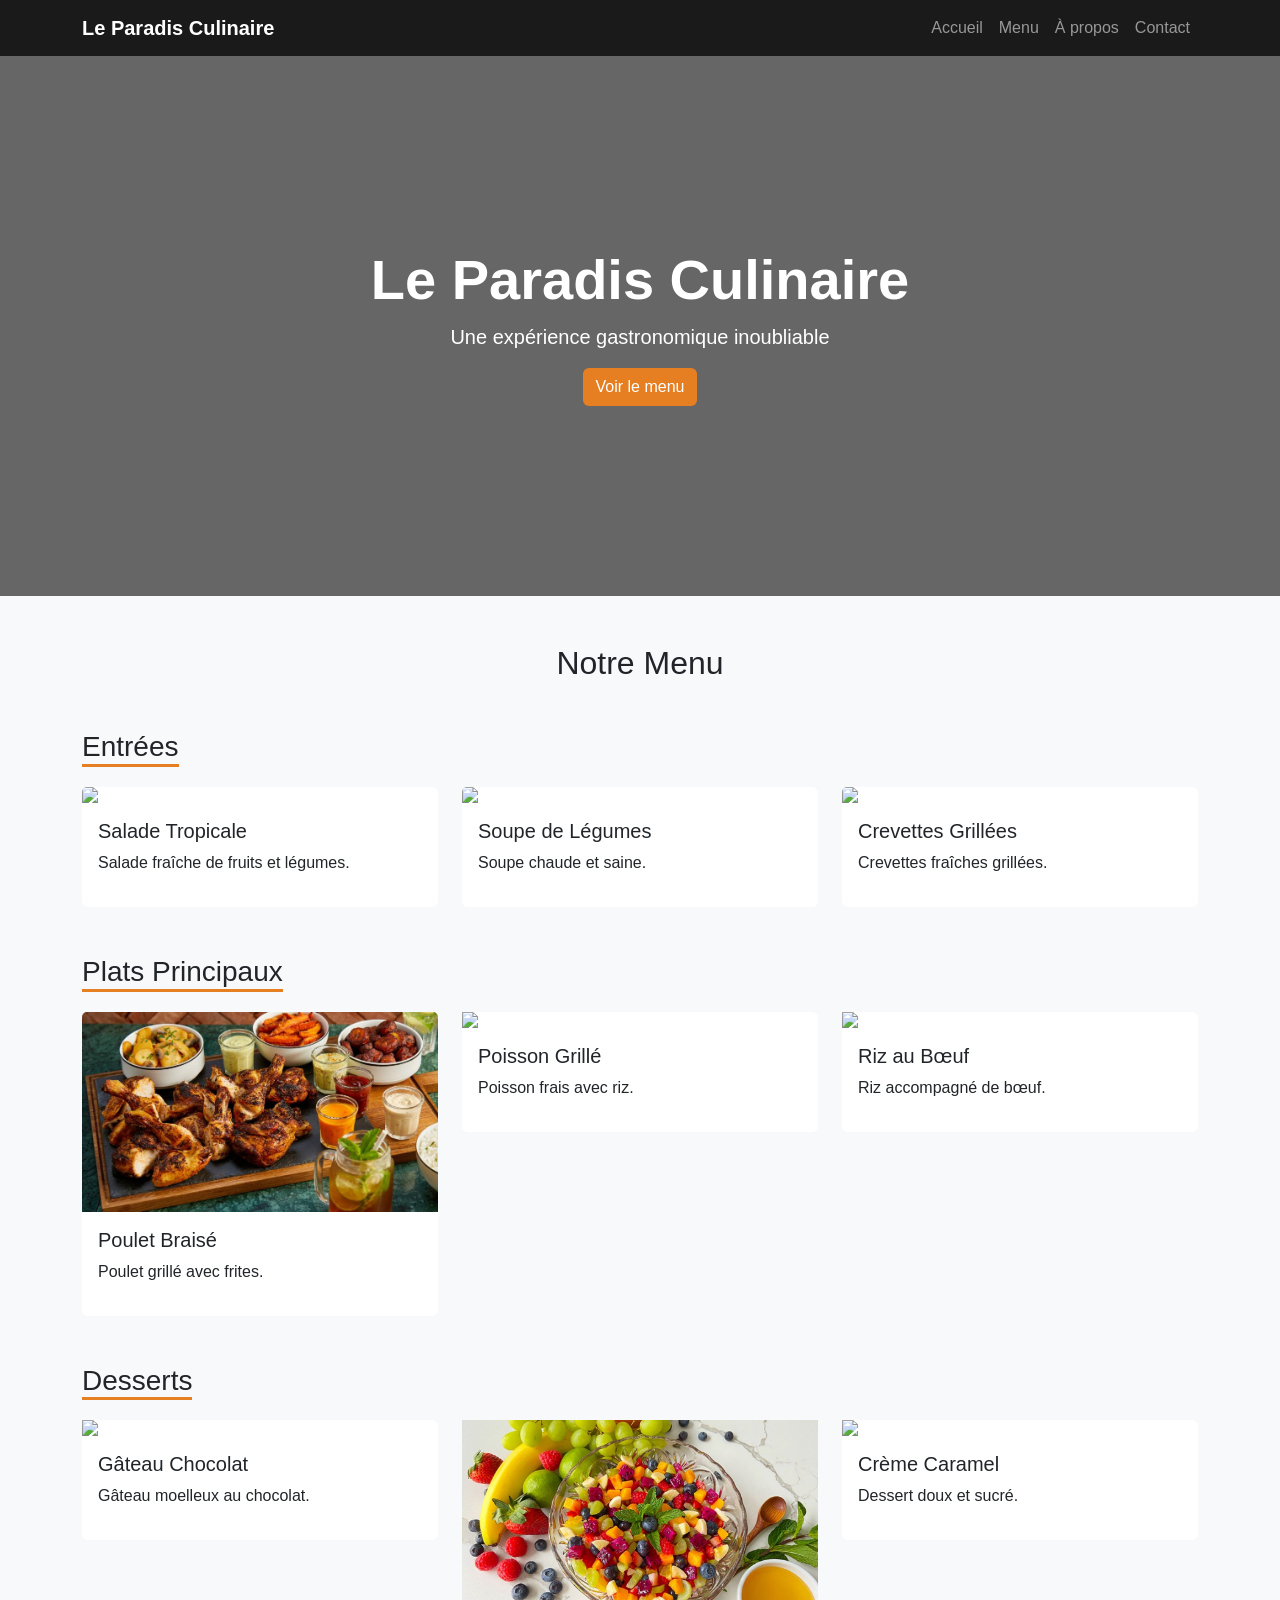
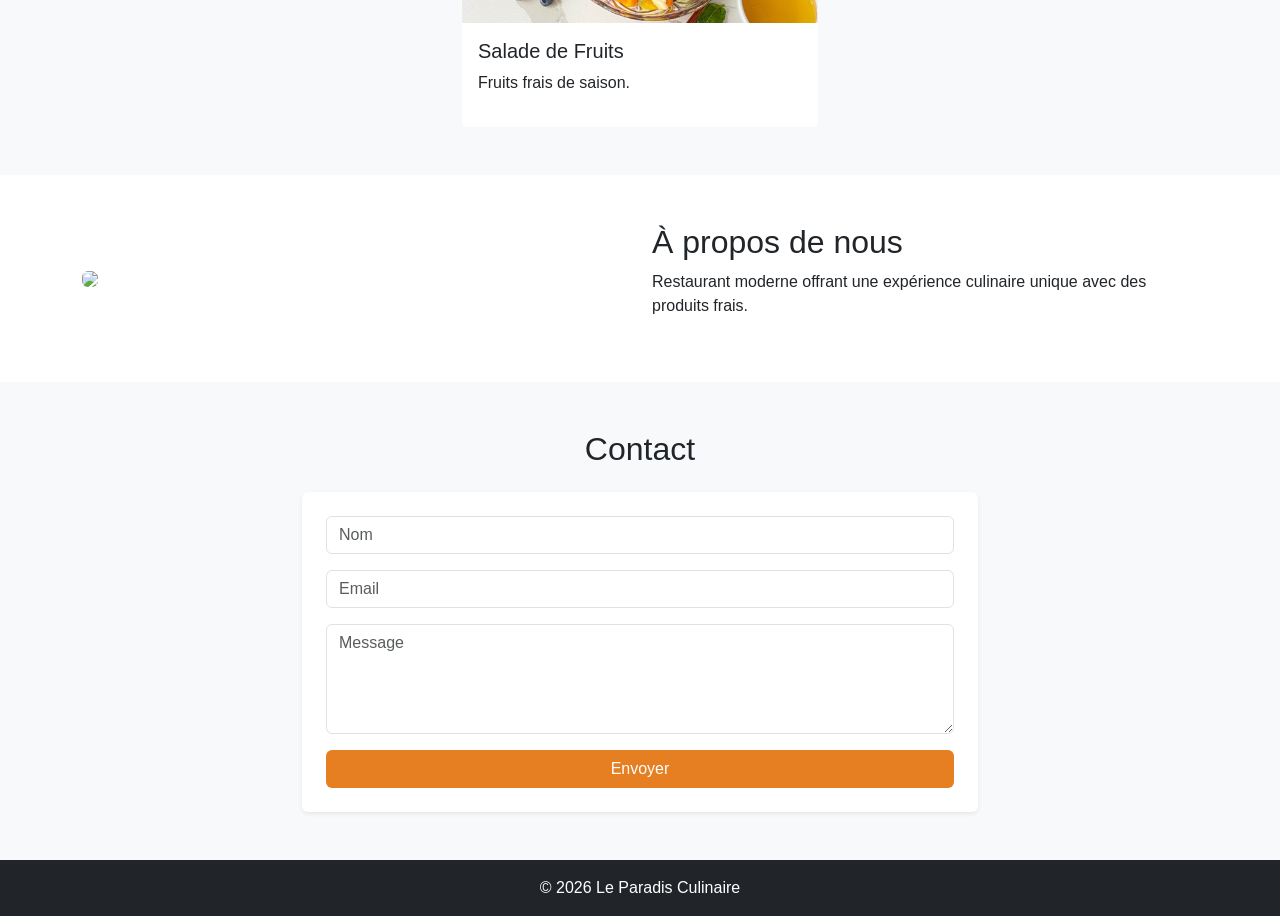
==== commit d017e4dd: "Vrai projet resto" ====
--- a/index.htm
+++ b/index.htm
@@ -91,7 +91,7 @@
 
             <div class="col-md-4">
                 <div class="card">
-                    <img src="/poulet braisé.jpg" class="card-img-top">
+                    <img src="poulet-braise-plat-africain.jpeg" class="card-img-top">
                     <div class="card-body">
                         <h5 class="card-title">Poulet Braisé</h5>
                         <p>Poulet grillé avec frites.</p>
